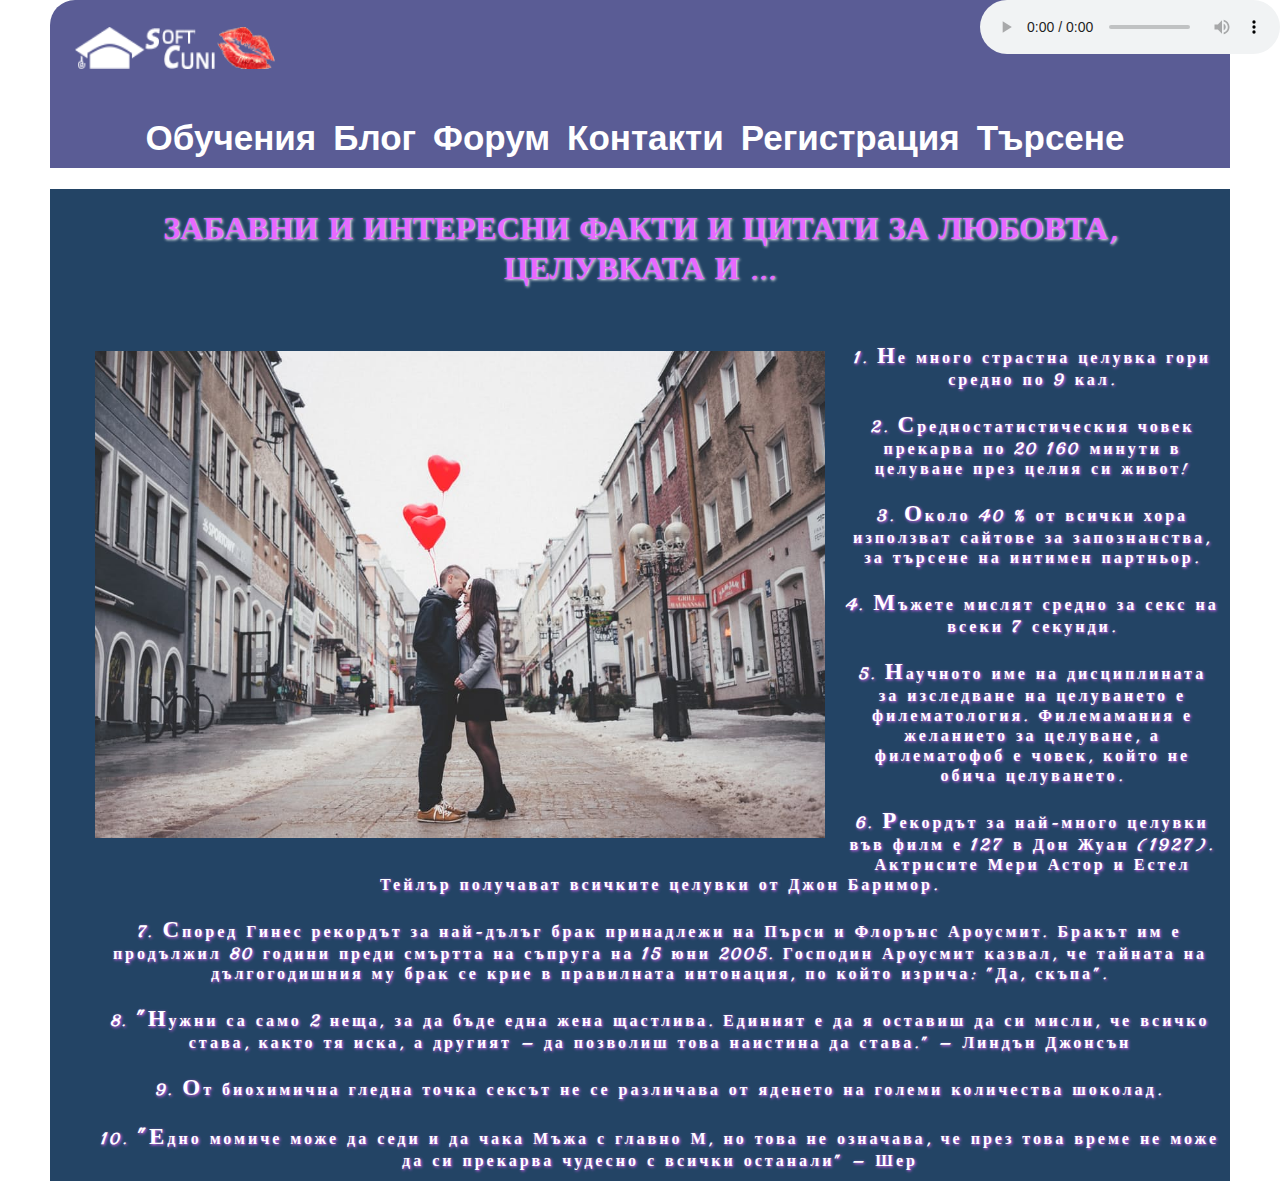
==== Article.html @ 312e8bd2 "Changes to Blog & Article" ====
<!DOCTYPE html>
<html lang="en">
<head>
    <meta charset="UTF-8">
    <title>Статия</title>
    <link rel="stylesheet" href="styles/Article.css">
	<meta name="description" content="Сайт за запознанства за програмисти">
  	<meta name="author" content="отбор Hypori">
	<link href="images/heart-icon.png" rel="shortcut icon" type="image/x-icon"/>
	
	<!-- fonts -->
	<link href="http://bg.allfont.net/allfont.css?fonts=andantino-script" rel="stylesheet" type="text/css" />
	<link rel="stylesheet" href="https://cdnjs.cloudflare.com/ajax/libs/font-awesome/4.7.0/css/font-awesome.min.css">
	<!-- fonts -->
</head>
	
<body>
	<audio class="audio" controls autoplay>
		<source src="music/George%20Michael%20-%20Careless%20Whisper%20(2).mp3" type="audio/mpeg">
	</audio>
	
	<header class="header-website">
		<div class="logo-soft-cuni">
			<img id="logo-image" src="images/software-university-logo.png" alt="Logo Image">
		</div>

		<nav class="nav-bar">
			<ul>
				<li><a href="courses.html">Обучения</a></li>
				<li><a href="blog.html">Блог</a></li>
				<li><a href="forum.html">Форум</a></li>
				<li><a href="contacts.html">Контакти</a></li>
				<li><a href="signup.html">Регистрация</a></li>
				<li><a href="search.html">Търсене</a></li>
			</ul>

		</nav>
	</header>
	
	<main>
		<h1>ЗАБАВНИ И ИНТЕРЕСНИ ФАКТИ И ЦИТАТИ ЗА ЛЮБОВТА, ЦЕЛУВКАТА И ...</h1>
		<article>
			<img class="image" src="images/pexels-photo-307791.jpeg" height="750" width="1125"/>
			<ol class="list-items">
				<li>Не много страстна целувка гори средно по 9 кал.</li>
				<li>Средностатистическия човек прекарва по 20 160 минути в целуване през целия си живот!</li>
				<li>Около 40 % от всички хора използват сайтове за запознанства, за търсене на интимен партньор.</li>
				<li>Мъжете мислят средно за секс на всеки 7 секунди.</li>
				<li>Научното име на дисциплината за изследване на целуването е филематология. Филемамания е желанието за
					целуване, а филематофоб е човек, който не обича целуването.</li>
				<li>Рекордът за най-много целувки във филм е 127 в Дон Жуан (1927). Актрисите Мери Астор и Естел Тейлър
					получават всичките целувки от Джон Баримор.</li>
				<li>Според Гинес рекордът за най-дълъг брак принадлежи на Пърси и Флорънс Ароусмит. Бракът им е продължил
					80 години преди смъртта на съпруга на 15 юни 2005. Господин Ароусмит казвал, че тайната на
					дългогодишния му брак се крие в правилната интонация, по който изрича: "Да, скъпа".</li>
				<li> "Нужни са само 2 неща, за да бъде една жена щастлива. Единият е да я оставиш да си мисли, че всичко
					става, както тя иска, а другият – да позволиш това наистина да става." – Линдън Джонсън</li>
				<li>От биохимична гледна точка сексът не се различава от яденето на големи количества шоколад.</li>
				<li>"Едно момиче може да седи и да чака Мъжа с главно М, но това не означава, че през това време
					не може да си прекарва чудесно с всички останали" – Шер</li>
			</ol>
		</article>
	</main>

</body>
</html>
---- styles/Article.css ----
@import url('https://fonts.googleapis.com/css?family=Playball');

header, footer, main, section{
	margin: 0 auto;
	padding: 0;
	text-align: center;
}

body{
	margin: 0 auto;
	font-family: 'Andantino script', arial;
	font-weight: bold;
}

.audio{
	float:right;
}

.logo-soft-cuni{
	display:inline-block;
	float: left;
	margin: 27px 0 15px 25px;
}

.logo-soft-cuni #logo-image{
	width: 200px;
	height: 42px;
	margin: 0;
}


.header-website{
	width: calc(100% - 100px);
	margin: 0 auto;
	border-top-left-radius: 25px;
	border-top-right-radius: 25px;
	margin-bottom: 10px;

	/*
	background: -moz-linear-gradient(-45deg, rgba(30,87,153,1) 0%, rgba(224,121,179,0.98) 58%, rgba(224,121,179,0.96) 100%); /* FF3.6-15 */
	/*	background: -webkit-linear-gradient(-45deg, rgba(30,87,153,1) 0%,rgba(224,121,179,0.98) 58%,rgba(224,121,179,0.96) 100%); /* Chrome10-25,Safari5.1-6 */
	/*	background: linear-gradient(135deg, rgba(30,87,153,1) 0%,rgba(224,121,179,0.98) 58%,rgba(224,121,179,0.96) 100%); /* W3C, IE10+, FF16+, Chrome26+, Opera12+, Safari7+ */
	/*	filter: progid:DXImageTransform.Microsoft.gradient( startColorstr='#1e5799', endColorstr='#f5e079b3',GradientType=1 ); /* IE6-9 fallback on horizontal gradient */
	background: #5a5c95;

}

#logo-image{
	width: 70px;
	height: 70px;
	margin-left: 20px;
	display: inline-block;
}

#logo-title, nav{
	font-size: 25px;
	display: inline-block;
}

.nav-bar ul{
	margin: 10px;
	padding: 0;
}

.nav-bar ul li{
	margin-top: 20px;
	margin-right: 10px;
	font-size: 35px;
	display: inline-block;
	list-style: none;
}

.nav-bar ul li a{
	text-decoration: none;
	color: #ffffff;


}

.nav-bar ul li a:hover{
	color: #e079b3;
	transition: all 0.8s;
}

.logo-soft-cuni{
	margin-right: 15px;
}

/* media querys for header-nav <- to become responsible */
@media screen and(max-width: 900px){
	.nav-bar{display:block;}

}

/* Main */

main{

	margin: 0 auto;
	width: calc(100% - 100px);
	
	/*	background: -moz-linear-gradient(-45deg, rgba(30,87,153,1) 0%, rgba(224,121,179,0.98) 58%, rgba(224,121,179,0.96) 100%); /* FF3.6-15 */
	/*	background: -webkit-linear-gradient(-45deg, rgba(30,87,153,1) 0%,rgba(224,121,179,0.98) 58%,rgba(224,121,179,0.96) 100%); /* Chrome10-25,Safari5.1-6 */
	/*	background: linear-gradient(135deg, rgba(30,87,153,1) 0%,rgba(224,121,179,0.98) 58%,rgba(224,121,179,0.96) 100%); /* W3C, IE10+, FF16+, Chrome26+, Opera12+, Safari7+ */
	/*	filter: progid:DXImageTransform.Microsoft.gradient( startColorstr='#1e5799', endColorstr='#f5e079b3',GradientType=1 ); /* IE6-9 fallback on horizontal gradient */
	
	background: #234465;

}

h1 {
    font-family: 'Playball', cursive;
    color: #E769FF;
    text-align: center;
    text-shadow: 1px 1px 3px #ffffff;
    padding: 20px;
}

.image {
    width: 730px;
    height: auto;
    margin-left: 25px;
    float: left;
    padding: 20px;
}

ol > li {
    color: #ffffff;
    font-family: 'Playball', cursive;
    letter-spacing: 3px;
    list-style-position: inside;
    margin: 0 auto;
    padding: 10px;
    text-shadow: 1px 1px 3px #E769FF;
}

ol > li::first-letter {
    font-size: 23px;
    text-shadow: 1px 1px 3px #E769FF;
}
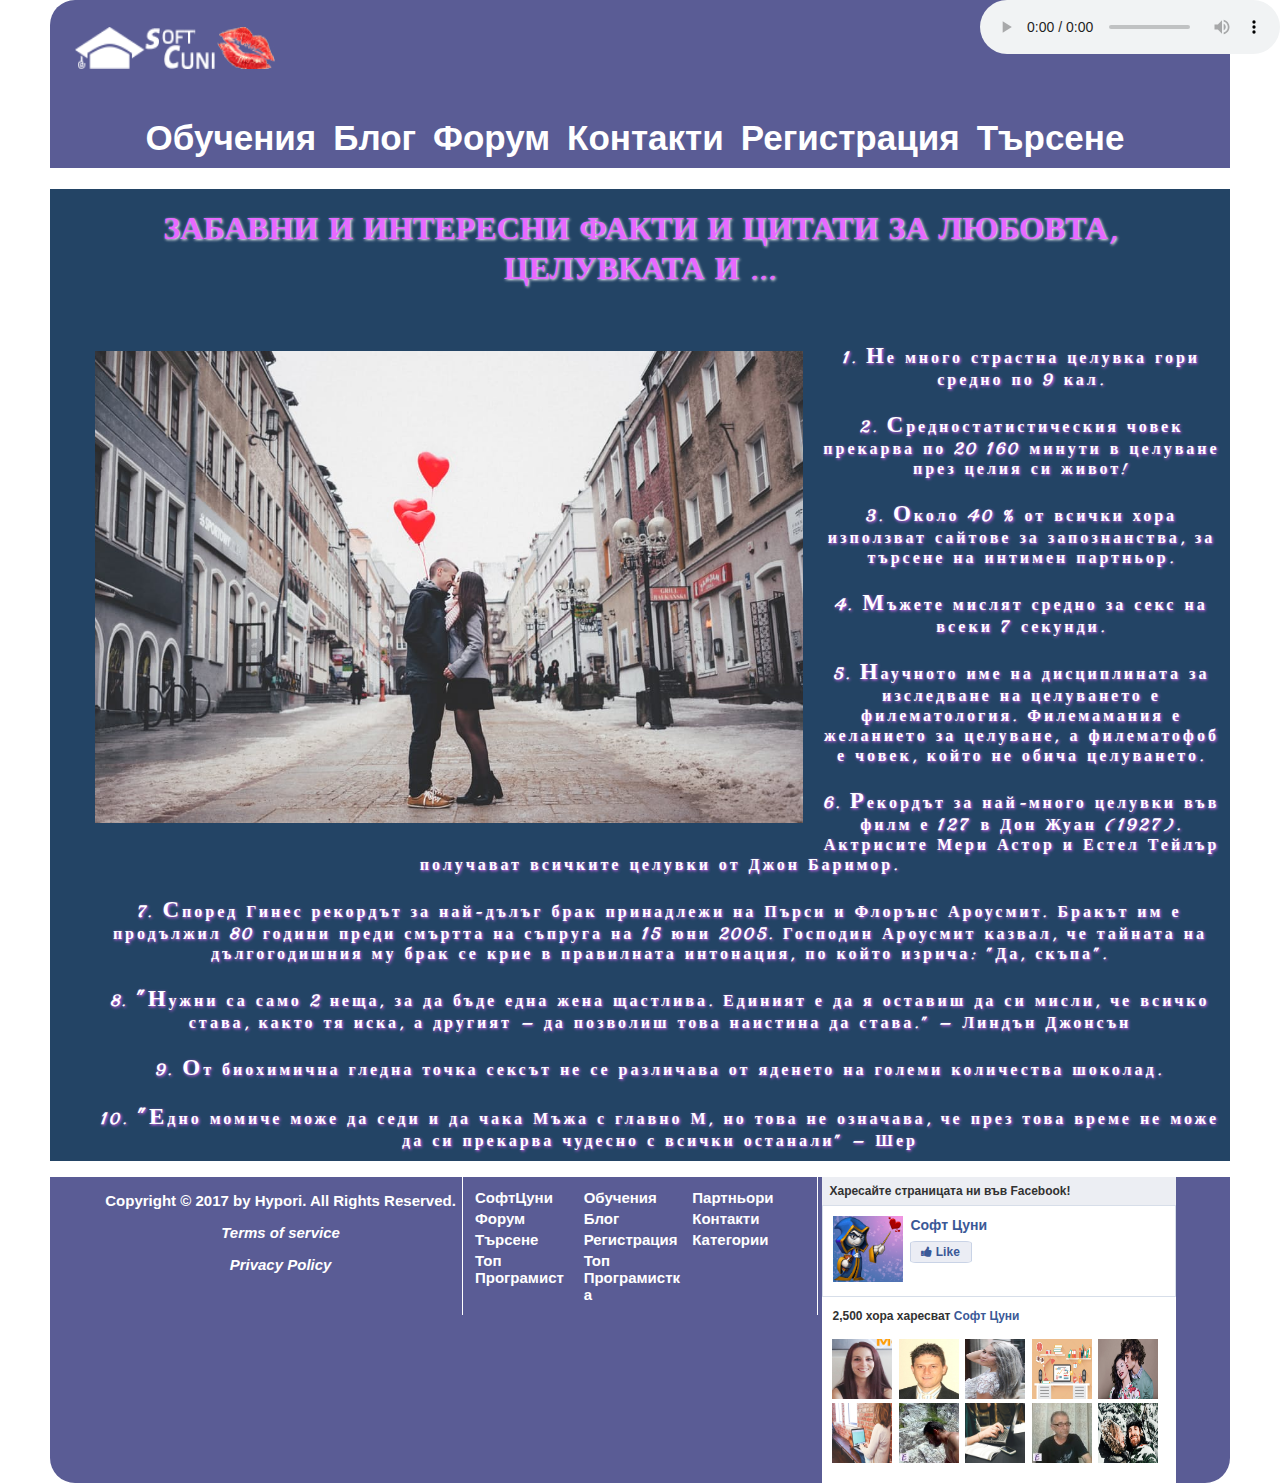
==== commit 28a55593: "Added Footer to other pages" ====
--- a/Article.html
+++ b/Article.html
@@ -61,6 +61,67 @@
 			</ol>
 		</article>
 	</main>
+	
+	<footer>
+		<div class="footer-container">
+
+			<div class="copyrigth">
+				<p>Copyright &copy; 2017 by Hypori. All Rights Reserved.</p>
+				<p><a href="other%2520files/website-terms-and-conditions.doc">Terms of service</a></p>
+				<p><a href="other%2520files/Privacy%20Policy%20Template.docx">Privacy Policy</a></p>
+			</div>
+
+			<div class="sitemap">
+				<ul>
+					<li><a href="index.html">СофтЦуни</a></li>
+					<li><a href="about.html">Обучения</a></li>
+					<li><a href="blog.html">Партньори</a></li>
+					<li><a href="contacts.html">Форум</a></li>
+					<li><a href="contacts.html">Блог</a></li>
+					<li><a href="signup.html">Контакти</a></li>
+					<li><a href="signup.html">Търсене</a></li>
+					<li><a href="signup.html">Регистрация</a></li>
+					<li><a href="signup.html">Категории</a></li>
+					<li><a href="signup.html">Топ Програмист</a></li>
+					<li><a href="signup.html">Топ Програмистка</a></li>
+
+				</ul>
+			</div>
+
+			<div class="social-links">
+				<!--<a href="facebook.com"><img src="images/facebook-icon.png" alt="facebook"></a>
+				<a href="twitter.com"><img src="images/twitter-icon.png" alt="facebook"></a>
+				<a href="plus.google.com"><img src="images/google-plus-icon.png" alt="facebook"></a>
+			</div>-->
+
+				<div id="like-us">
+					Харесайте страницата ни във Facebook!
+				</div>
+				<div id="fb-link">
+					<img id="fb-page-img" src="images/fb%20page%20image.jpg">
+					<a id="fb-page-link" href="#">Софт Цуни</a>
+					<a id="like" href="#"><i class="fa fa-thumbs-up" aria-hidden="true"></i>
+	Like</a>
+				</div>
+				<div id="people-liked">
+					<p>2,500 хора харесват <span>Софт Цуни</span></p>
+					<ul>
+						<li><a href="#"><img src="images/Girl1.png"></a></li>
+						<li><a href="#"><img src="images/Nakov.jpg"></a></li>
+						<li><a href="#"><img src="images/dizainer-softuni.png"></a></li>
+						<li><a href="#"><img src="images/flat-design-office-desk-02-preview-o.jpg"></a></li>
+						<li><a href="#"><img src="images/pexels-photo-331206.jpeg"></a></li>
+						<li><a href="#"><img src="images/startup-photos.jpg"></a></li>
+						<li><a href="#"><img src="images/man-python.jpg"></a></li>
+						<li><a href="#"><img src="images/woman-typing-writing-windows.jpg"></a></li>
+						<li><a href="#"><img src="images/man-java.jpg"></a></li>
+						<li><a href="#"><img src="images/pexels-photo-281706.jpeg"></a></li>
+					</ul>
+				</div>
+			</div>
+
+		</div>
+	</footer>
 
 </body>
 </html>--- a/styles/Article.css
+++ b/styles/Article.css
@@ -1,6 +1,6 @@
 @import url('https://fonts.googleapis.com/css?family=Playball');
 
-header, footer, main, section{
+header, footer, main, article{
 	margin: 0 auto;
 	padding: 0;
 	text-align: center;
@@ -95,7 +95,6 @@
 /* Main */
 
 main{
-
 	margin: 0 auto;
 	width: calc(100% - 100px);
 	
@@ -117,7 +116,7 @@
 }
 
 .image {
-    width: 730px;
+    width: 60%;
     height: auto;
     margin-left: 25px;
     float: left;
@@ -137,4 +136,167 @@
 ol > li::first-letter {
     font-size: 23px;
     text-shadow: 1px 1px 3px #E769FF;
-}+}
+
+
+/* Footer */
+
+footer{
+	width: calc(100% - 100px);
+	border-bottom-left-radius: 25px;
+	border-bottom-right-radius: 25px;
+	background: #5a5c95;
+}
+
+footer .footer-container>div{
+	width: 30%;
+	min-width: 200px;
+	/*border: 1px solid green;*/
+	display: inline-block;
+	vertical-align: top;
+}
+
+.copyrigth p{
+	font-size: 15px;
+	color: #fff;
+}
+
+.copyrigth a{
+	font-style: italic;
+	text-decoration: none;
+	color: #fff;
+}
+
+.sitemap{
+	border-left: 1px solid white;
+	border-right:1px solid white;
+}
+
+.sitemap ul{
+	margin: 0 auto;
+	padding: 10px;
+	text-align: left;
+}
+
+.sitemap ul li{
+	width: 30%;
+	min-width: 70px;
+	margin: 2px;
+	/*border: 1px solid green;*/
+	font-size: 15px;
+	display: inline-block;
+	list-style: none;
+	word-wrap: break-word;
+	vertical-align: top;
+}
+
+.sitemap ul li a{
+	text-decoration: none;
+	color: #fff;
+}
+
+.sitemap ul li a:hover{
+	color: #e079b3;
+}
+/*
+.social-links{
+	padding-top: 30px;
+}
+
+.social-links img{
+	width: 30px;
+	margin: 5px;
+	border-radius: 15%;
+}*/
+
+.social-links{
+	margin: 0 auto;
+	padding: 0;
+	background: #fff;
+}
+
+.social-links>div{
+	margin: 0 auto;
+	display: block;
+	text-align: left;
+}
+
+#like-us{
+	font-family: Tahoma,sans-serif;
+	font-size: 12px;
+	padding: 7px;
+	color: #323232;
+	background: #ECEEF3;
+}
+
+#fb-link{
+	height: 70px;
+	border: 1px solid #d7dee9;
+	padding: 10px;
+}
+
+#fb-link #fb-page-img{
+	float: left;
+	width: 70px;
+}
+
+#fb-link>#fb-page-link{
+	width: 70%;
+	display: inline-block;
+	margin-left: 7px;
+	font-family: Tahoma,sans-serif; 
+	font-size: 14px;
+	color: #3B5997;
+	text-decoration: none;
+}
+
+#fb-link>#like{
+	border: 1px solid #C9D3E6;
+	border-radius: 10%;
+	margin-top: 7px;
+	margin-left: 7px;
+	display: inline-block;
+	text-decoration: none;
+	width: 40px;
+	padding: 3px 10px 3px 10px;
+	background: #EBEDF4;
+	font-size: 12px;
+	font-family: Tahoma,sans-serif;
+	color: #3B5997;
+}
+
+#fb-link>#like:hover{
+	background: #3B5997;
+	color: #EBEDF4;
+}
+
+#people-liked>p{
+	font-family: Arial,sans-serif;
+	font-size: 12px;
+	color: #323232;
+	padding-left: 10px;
+}
+
+#people-liked>p>span{
+	font-family: Arial,sans-serif;
+	font-size: 12px;
+	color: #3B5997;
+}
+
+#people-liked img{
+	width: 60px;
+	height: 60px;
+	
+}
+
+#people-liked ul{
+	padding-left: 10px;
+	
+}
+
+#people-liked ul li{
+	width: 18%;
+	list-style: none;
+	display: inline-block;
+
+}
